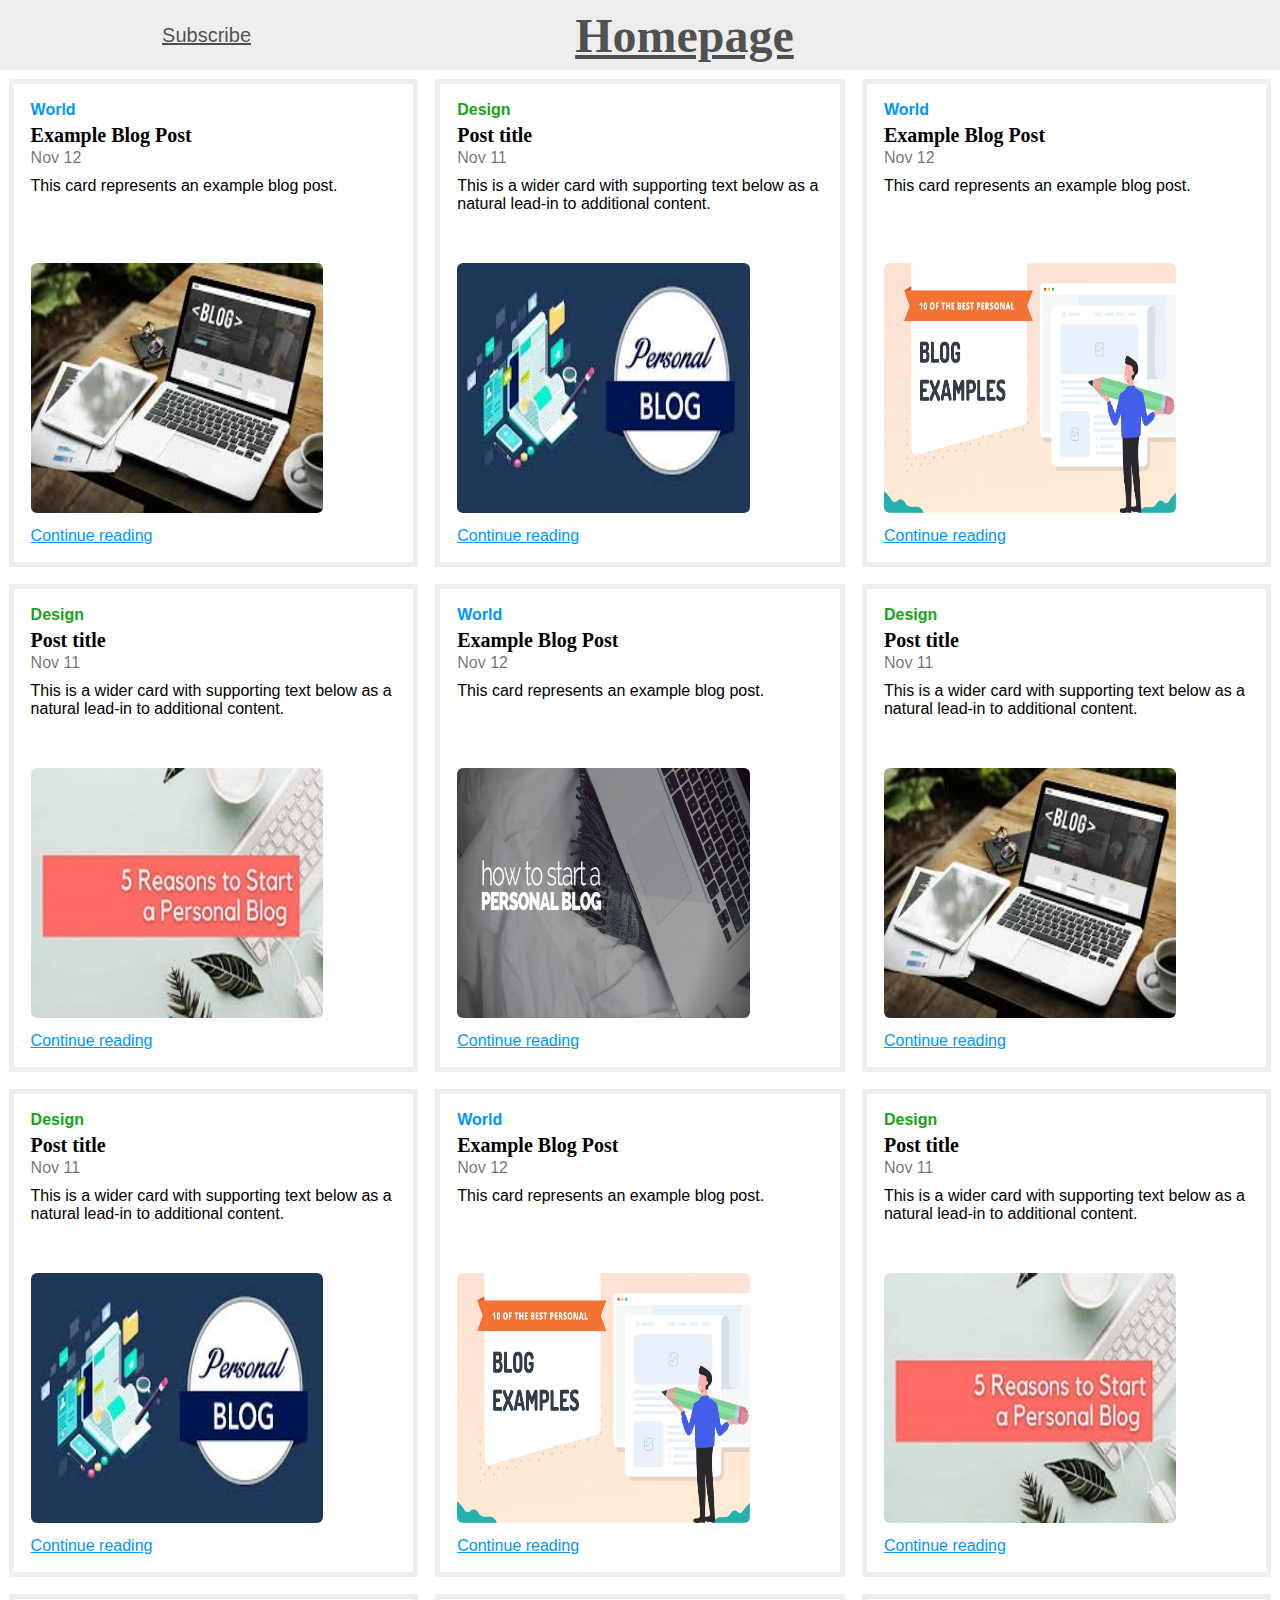
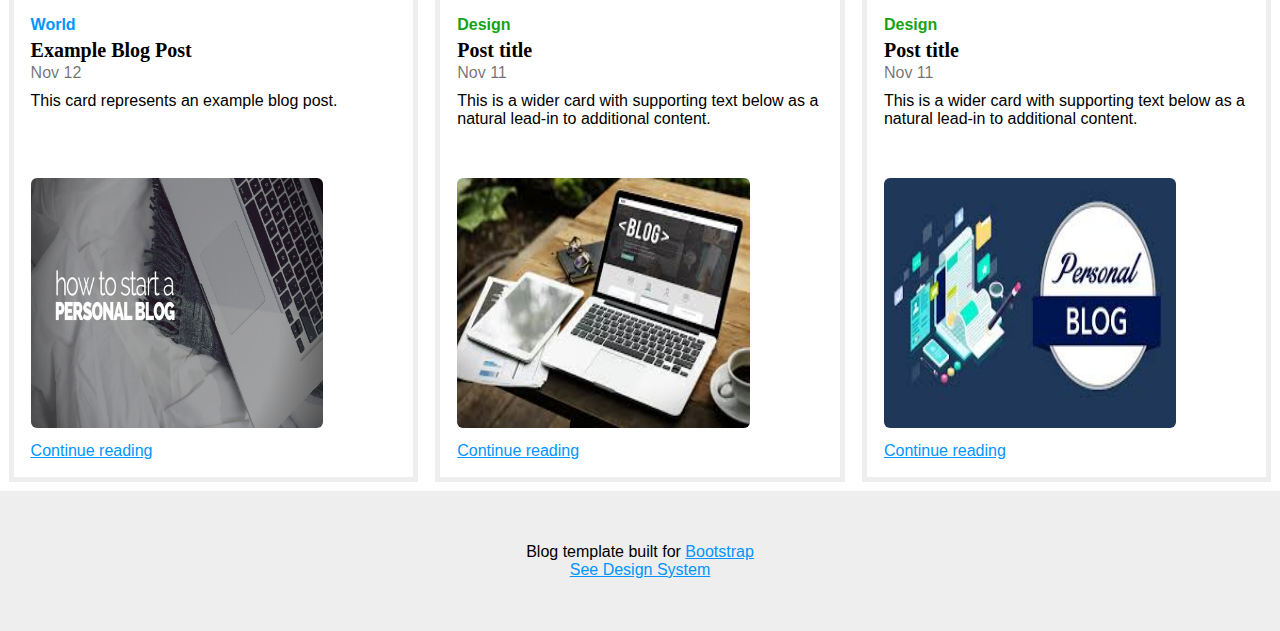
==== index.html @ f0219179 "Add files via upload" ====
<!DOCTYPE html>
<html lang="en">
  <head>
    <meta charset="UTF-8" />
    <meta name="viewport" content="width=device-width, initial-scale=1.0" />
    <title>Personal Blog</title>
    <link rel="stylesheet" href="assets/styles/main.css" />
    <link
      rel="stylesheet"
      href="https://cdnjs.cloudflare.com/ajax/libs/font-awesome/6.6.0/css/all.min.css"
      integrity="sha512-Kc323vGBEqzTmouAECnVceyQqyqdsSiqLQISBL29aUW4U/M7pSPA/gEUZQqv1cwx4OnYxTxve5UMg5GT6L4JJg=="
      crossorigin="anonymous"
      referrerpolicy="no-referrer"
    />
  </head>
  <body>
    <div class="homepage-container">
      <header class="homepage-header">
        <nav class="homepage-navbar">
          <a href="" class="subscribe">Subscribe</a>
          <a href="./index.html" class="header1">
            <h1 class="homepage-title">Homepage</h1>
          </a>
          <i class="fa-solid fa-magnifying-glass"></i>
        </nav>
      </header>

      <section class="homepage-content">
        <div class="card">
          <div class="text">
            <p class="world">World</p>
            <h2>Example Blog Post</h2>
            <p class="nov-12">Nov 12</p>
            <p class="simple-text">
              This card represents an example blog post.
            </p>
          </div>
          <div class="cont-reading">
            <img src="./assets/images/one.jpg" alt="first image" />
            <a href="./blog-post/blog-post.html" class="reading">
              Continue reading
            </a>
          </div>
        </div>

        <div class="card">
          <div class="text">
            <p class="design">Design</p>
            <h2>Post title</h2>
            <p class="nov-11">Nov 11</p>
            <p class="simple-text">
              This is a wider card with supporting text below as a natural
              lead-in to additional content.
            </p>
          </div>
          <div class="cont-reading">
            <img src="./assets/images/two.jpg" alt="second image" />
            <a href="./blog-post/blog-post.html" class="reading">
              Continue reading
            </a>
          </div>
        </div>

        <div class="card">
          <div class="text">
            <p class="world">World</p>
            <h2>Example Blog Post</h2>
            <p class="nov-12">Nov 12</p>
            <p class="simple-text">
              This card represents an example blog post.
            </p>
          </div>
          <div class="cont-reading">
            <img src="./assets/images/three.png" alt="third image" />
            <a href="./blog-post/blog-post.html" class="reading">
              Continue reading
            </a>
          </div>
        </div>

        <div class="card">
          <div class="text">
            <p class="design">Design</p>
            <h2>Post title</h2>
            <p class="nov-11">Nov 11</p>
            <p class="simple-text">
              This is a wider card with supporting text below as a natural
              lead-in to additional content.
            </p>
          </div>
          <div class="cont-reading">
            <img src="./assets/images/four.jpg" alt="fourth image" />
            <a href="./blog-post/blog-post.html" class="reading">
              Continue reading
            </a>
          </div>
        </div>

        <div class="card">
          <div class="text">
            <p class="world">World</p>
            <h2>Example Blog Post</h2>
            <p class="nov-12">Nov 12</p>
            <p class="simple-text">
              This card represents an example blog post.
            </p>
          </div>
          <div class="cont-reading">
            <img src="./assets/images/five.jpg" alt="fifth image" />
            <a href="./blog-post/blog-post.html" class="reading">
              Continue reading
            </a>
          </div>
        </div>

        <div class="card">
          <div class="text">
            <p class="design">Design</p>
            <h2>Post title</h2>
            <p class="nov-11">Nov 11</p>
            <p class="simple-text">
              This is a wider card with supporting text below as a natural
              lead-in to additional content.
            </p>
          </div>
          <div class="cont-reading">
            <img src="./assets/images/one.jpg" alt="first image" />
            <a href="./blog-post/blog-post.html" class="reading">
              Continue reading
            </a>
          </div>
        </div>

        <div class="card">
          <div class="text">
            <p class="design">Design</p>
            <h2>Post title</h2>
            <p class="nov-11">Nov 11</p>
            <p class="simple-text">
              This is a wider card with supporting text below as a natural
              lead-in to additional content.
            </p>
          </div>
          <div class="cont-reading">
            <img src="./assets/images/two.jpg" alt="second image" />
            <a href="./blog-post/blog-post.html" class="reading">
              Continue reading
            </a>
          </div>
        </div>

        <div class="card">
          <div class="text">
            <p class="world">World</p>
            <h2>Example Blog Post</h2>
            <p class="nov-12">Nov 12</p>
            <p class="simple-text">
              This card represents an example blog post.
            </p>
          </div>
          <div class="cont-reading">
            <img src="./assets/images/three.png" alt="third image" />
            <a href="./blog-post/blog-post.html" class="reading">
              Continue reading
            </a>
          </div>
        </div>

        <div class="card">
          <div class="text">
            <p class="design">Design</p>
            <h2>Post title</h2>
            <p class="nov-11">Nov 11</p>
            <p class="simple-text">
              This is a wider card with supporting text below as a natural
              lead-in to additional content.
            </p>
          </div>
          <div class="cont-reading">
            <img src="./assets/images/four.jpg" alt="fourth image" />
            <a href="./blog-post/blog-post.html" class="reading">
              Continue reading
            </a>
          </div>
        </div>

        <div class="card">
          <div class="text">
            <p class="world">World</p>
            <h2>Example Blog Post</h2>
            <p class="nov-12">Nov 12</p>
            <p class="simple-text">
              This card represents an example blog post.
            </p>
          </div>
          <div class="cont-reading">
            <img src="./assets/images/five.jpg" alt="fifth image" />
            <a href="./blog-post/blog-post.html" class="reading">
              Continue reading
            </a>
          </div>
        </div>

        <div class="card">
          <div class="text">
            <p class="design">Design</p>
            <h2>Post title</h2>
            <p class="nov-11">Nov 11</p>
            <p class="simple-text">
              This is a wider card with supporting text below as a natural
              lead-in to additional content.
            </p>
          </div>
          <div class="cont-reading">
            <img src="./assets/images/one.jpg" alt="first image" />
            <a href="./blog-post/blog-post.html" class="reading">
              Continue reading
            </a>
          </div>
        </div>

        <div class="card">
          <div class="text">
            <p class="design">Design</p>
            <h2>Post title</h2>
            <p class="nov-11">Nov 11</p>
            <p class="simple-text">
              This is a wider card with supporting text below as a natural
              lead-in to additional content.
            </p>
          </div>
          <div class="cont-reading">
            <img src="./assets/images/two.jpg" alt="second image" />
            <a href="./blog-post/blog-post.html" class="reading">
              Continue reading
            </a>
          </div>
        </div>
      </section>

      <footer class="homepage-footer">
        <p>Blog template built for <a href="">Bootstrap</a></p>
        <a href="">See Design System</a>
      </footer>
    </div>
  </body>
</html>
---- assets/styles/main.css ----
@import url(./blog-post.css);
@import url(./aside.css);
@import url(./children-details.css);

* {
  box-sizing: border-box;
  padding: 0;
  margin: 0;
}

body {
  height: 100vh;
  font-family: Arial, Helvetica, sans-serif;
}

.homepage-container {
  max-width: 100%;
  display: grid;
  grid-template-columns: repeat(12, minmax(10px, 1fr));
  grid-template-rows: 70px 1fr 140px;
  grid-template-areas:
    "navbar navbar navbar navbar navbar navbar navbar navbar navbar navbar navbar navbar"
    "cont cont cont cont cont cont cont cont cont cont cont cont"
    "footer footer footer footer footer footer footer footer footer footer footer footer";
}

.homepage-header {
  grid-area: navbar;
}

.homepage-content {
  grid-area: cont;
}

.homepage-footer {
  grid-area: footer;
}

.homepage-navbar {
  background-color: #eee;
  display: flex;
  justify-content: space-around;
  height: 100%;
  align-items: center;
  flex: 1;
}

.homepage-footer {
  background-color: #eee;
  display: flex;
  flex-direction: column;
  justify-content: center;
  align-items: center;
  flex: 1;
}

.homepage-content {
  display: grid;
  grid-template-columns: repeat(auto-fit, minmax(350px, 1fr));
}

.card {
  height: auto;
  border: 5px solid #eee;
  display: flex;
  justify-content: center;
  padding: 4%;
  margin: 2%;
  flex-direction: column;
  justify-content: space-between;
  flex: 1;
  flex-basis: 50px;
}

.cont-reading {
  margin-top: 50px;
}

.reading {
  display: block;
}

@media (max-width: 450px) {
  .homepage-content {
    display: grid;
    grid-template-columns: repeat(auto-fit, minmax(100%, 1fr));
  }

  p {
    font-size: 3vw;
  }

  .world,
  .design {
    font-size: 3vw;
  }

  h2 {
    font-size: 3vw;
  }

  .header1 {
    font-size: 4vw;
  }

  .subscribe,
  .fa-magnifying-glass {
    font-size: 3vw;
  }

  a {
    font-size: 3vw;
  }
}
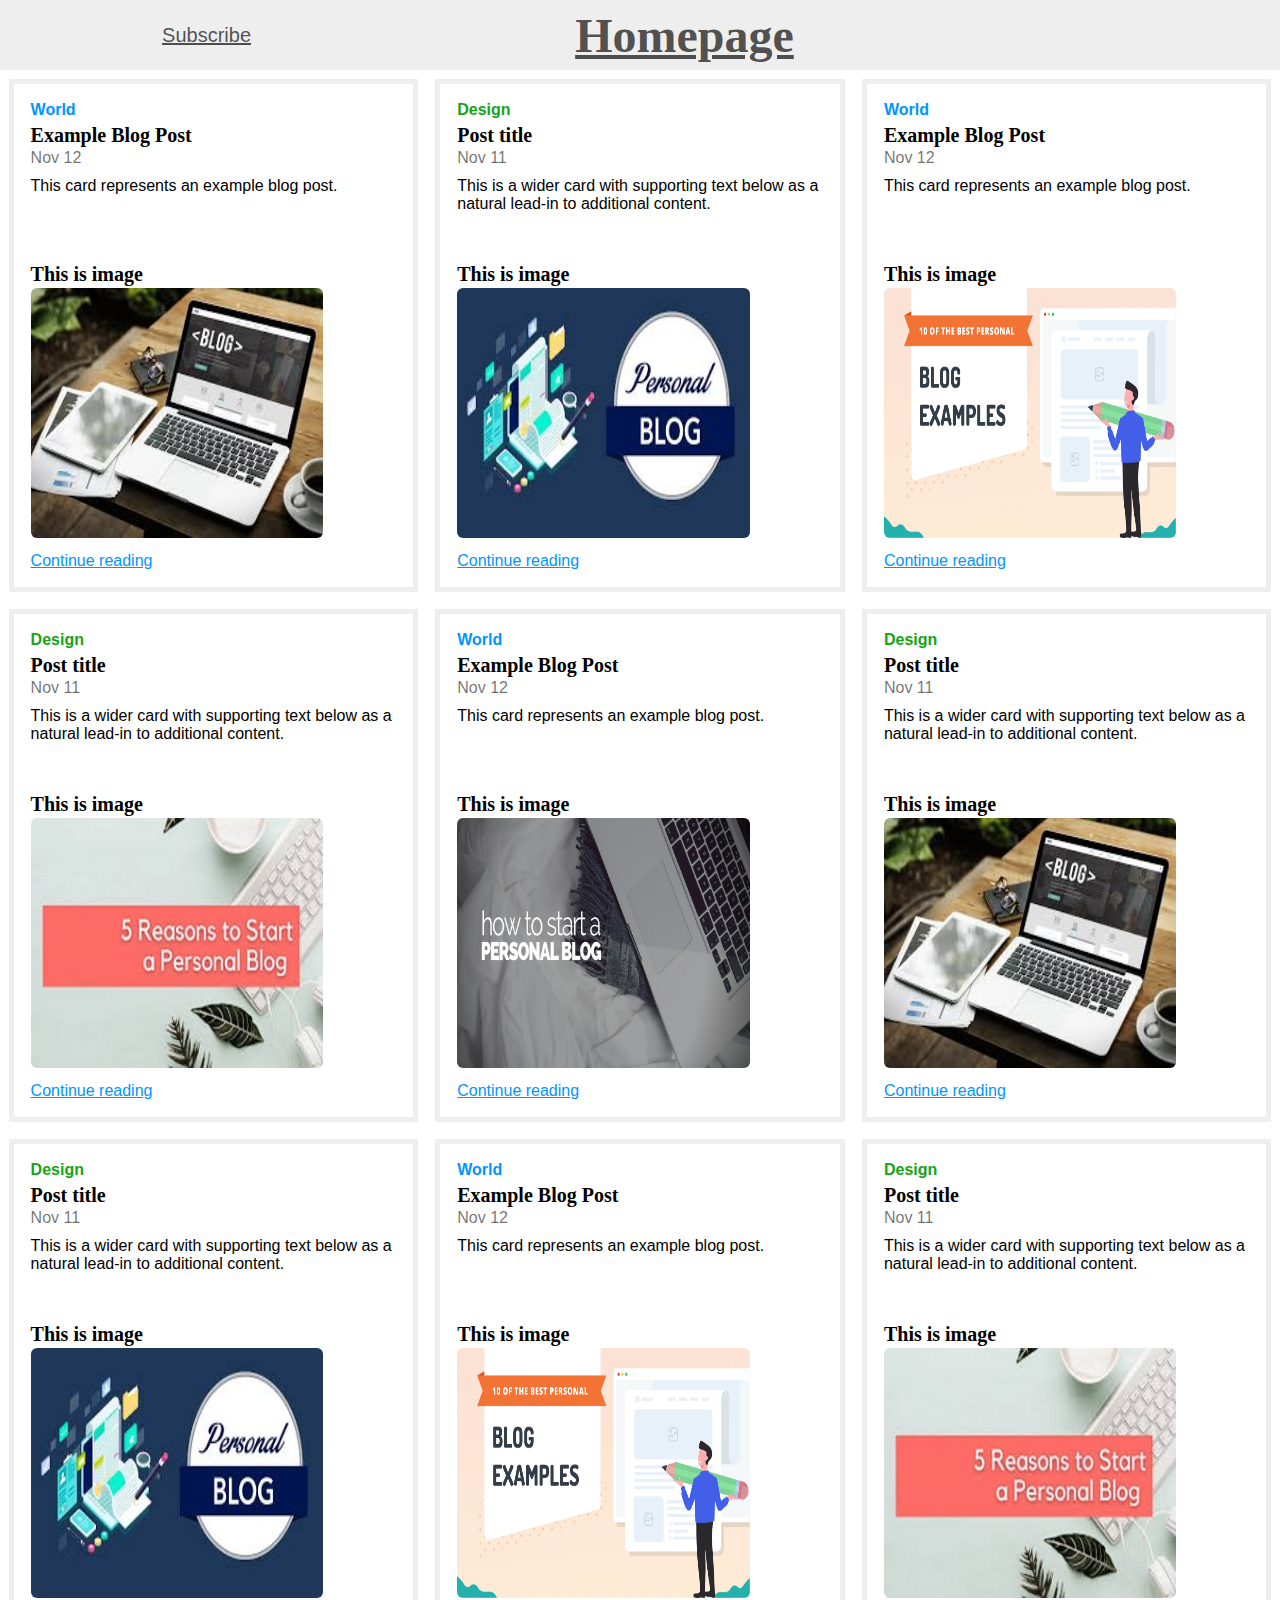
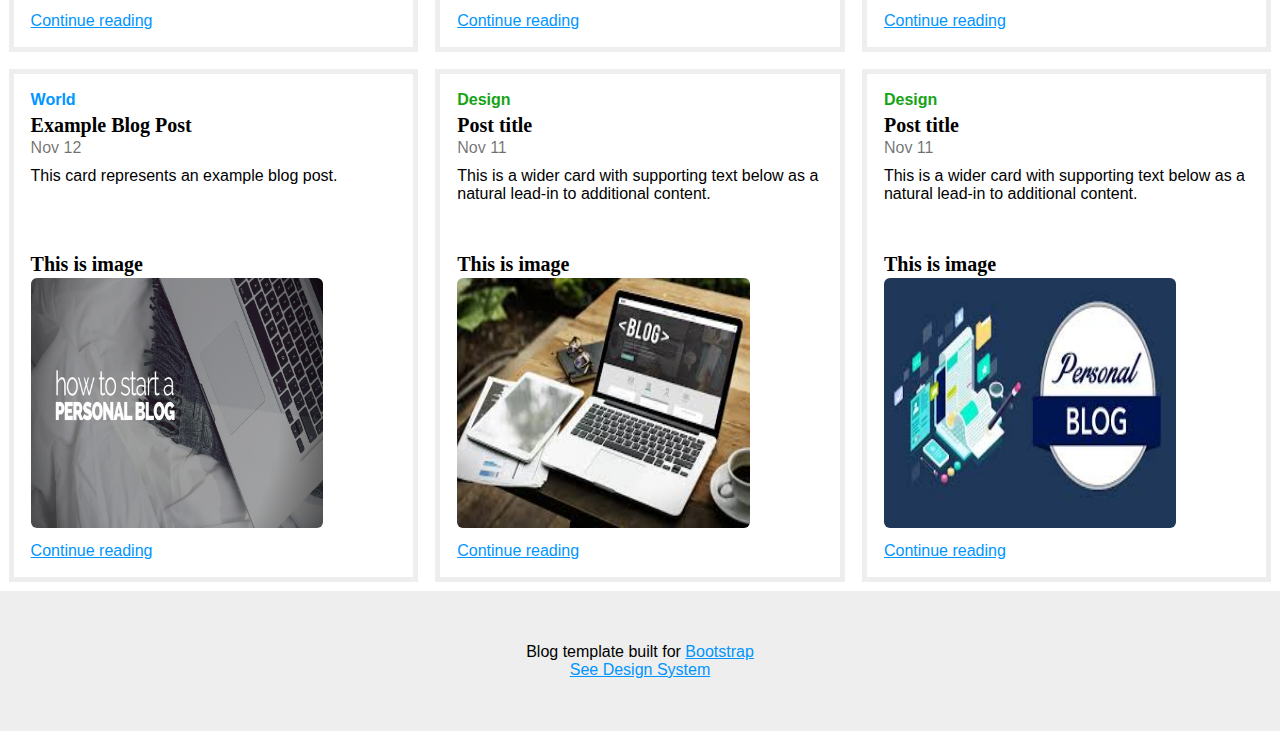
==== commit 7d4f7a8c: "Add files via upload" ====
--- a/index.html
+++ b/index.html
@@ -36,6 +36,7 @@
             </p>
           </div>
           <div class="cont-reading">
+            <h2>This is image</h2>
             <img src="./assets/images/one.jpg" alt="first image" />
             <a href="./blog-post/blog-post.html" class="reading">
               Continue reading
@@ -54,6 +55,7 @@
             </p>
           </div>
           <div class="cont-reading">
+            <h2>This is image</h2>
             <img src="./assets/images/two.jpg" alt="second image" />
             <a href="./blog-post/blog-post.html" class="reading">
               Continue reading
@@ -71,6 +73,7 @@
             </p>
           </div>
           <div class="cont-reading">
+            <h2>This is image</h2>
             <img src="./assets/images/three.png" alt="third image" />
             <a href="./blog-post/blog-post.html" class="reading">
               Continue reading
@@ -89,6 +92,7 @@
             </p>
           </div>
           <div class="cont-reading">
+            <h2>This is image</h2>
             <img src="./assets/images/four.jpg" alt="fourth image" />
             <a href="./blog-post/blog-post.html" class="reading">
               Continue reading
@@ -106,6 +110,7 @@
             </p>
           </div>
           <div class="cont-reading">
+            <h2>This is image</h2>
             <img src="./assets/images/five.jpg" alt="fifth image" />
             <a href="./blog-post/blog-post.html" class="reading">
               Continue reading
@@ -124,6 +129,7 @@
             </p>
           </div>
           <div class="cont-reading">
+            <h2>This is image</h2>
             <img src="./assets/images/one.jpg" alt="first image" />
             <a href="./blog-post/blog-post.html" class="reading">
               Continue reading
@@ -142,6 +148,7 @@
             </p>
           </div>
           <div class="cont-reading">
+            <h2>This is image</h2>
             <img src="./assets/images/two.jpg" alt="second image" />
             <a href="./blog-post/blog-post.html" class="reading">
               Continue reading
@@ -159,6 +166,7 @@
             </p>
           </div>
           <div class="cont-reading">
+            <h2>This is image</h2>
             <img src="./assets/images/three.png" alt="third image" />
             <a href="./blog-post/blog-post.html" class="reading">
               Continue reading
@@ -177,6 +185,7 @@
             </p>
           </div>
           <div class="cont-reading">
+            <h2>This is image</h2>
             <img src="./assets/images/four.jpg" alt="fourth image" />
             <a href="./blog-post/blog-post.html" class="reading">
               Continue reading
@@ -194,6 +203,7 @@
             </p>
           </div>
           <div class="cont-reading">
+            <h2>This is image</h2>
             <img src="./assets/images/five.jpg" alt="fifth image" />
             <a href="./blog-post/blog-post.html" class="reading">
               Continue reading
@@ -212,6 +222,7 @@
             </p>
           </div>
           <div class="cont-reading">
+            <h2>This is image</h2>
             <img src="./assets/images/one.jpg" alt="first image" />
             <a href="./blog-post/blog-post.html" class="reading">
               Continue reading
@@ -230,6 +241,7 @@
             </p>
           </div>
           <div class="cont-reading">
+            <h2>This is image</h2>
             <img src="./assets/images/two.jpg" alt="second image" />
             <a href="./blog-post/blog-post.html" class="reading">
               Continue reading
